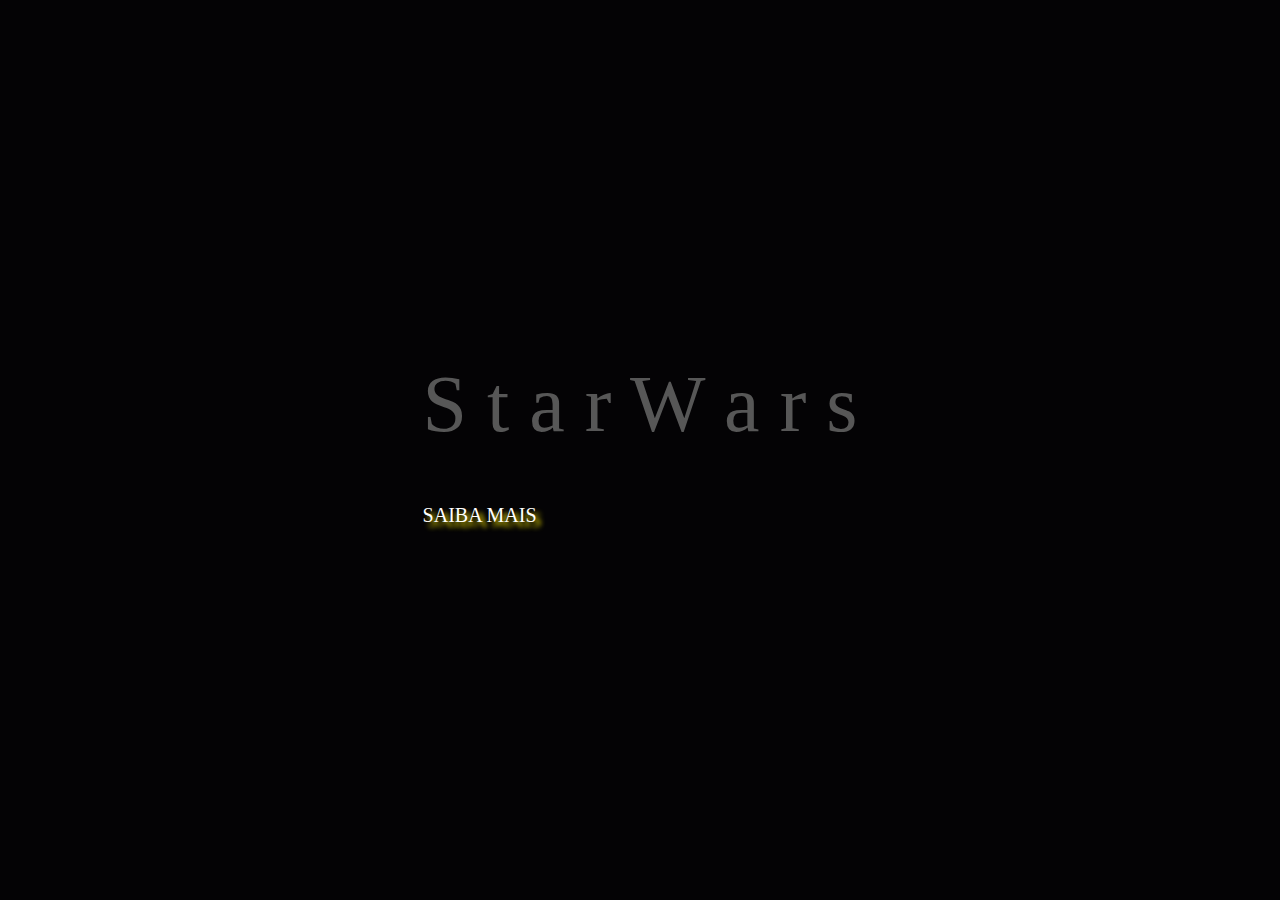
==== AnakinSky/index.html @ 31911933 "Add files via upload" ====
<!DOCTYPE html>
<html lang="en">
<head>
    <meta charset="UTF-8">
    <meta http-equiv="X-UA-Compatible" content="IE=edge">
    <meta name="viewport" content="width=device-width, initial-scale=1.0">
    <title>StarWars</title>
    <link href="./style.css" type="text/css" rel="stylesheet">
</head>
<body>
    <div class="containerST">
        <span>S</span>
        <span>t</span>
        <span>a</span>
        <span>r</span>
        <span>W</span>
        <span>a</span>
        <span>r</span>
        <span>s</span>
        <a class="saiba" style="color: white;" href="anakin.html"><br>ㅤㅤㅤㅤㅤㅤㅤㅤSAIBA MAIS</a>
    </div>
</body>
</html>
---- AnakinSky/style.css ----
*{
    padding: 0;
    margin: 0;
    box-sizing: border-box;
}
:root{
    --colorBack: #040305;
    --colorPurple: #9800ce;
    --colorGrey: rgb(87,87,87);
}
body{
    display: flex;
    justify-content: center;
    align-items: center;
    min-height: 100vh;
    font-size: 5em;
    background: var(--colorBack);

    color: var(--colorGrey);
}
.containerST span{
   animation: StarWars 3s ease-in-out infinite;
}
.containerST span:nth-of-type(2){
    animation-delay: 0.25s;
}
.containerST span:nth-of-type(3){
    animation-delay: 0.50s;
}
.containerST span:nth-of-type(4){
    animation-delay: 0.75s;
}
.containerST span:nth-of-type(5){
    animation-delay: 1s;
}
.containerST span:nth-of-type(6){
    animation-delay: 1.25s;
}
.containerST span:nth-of-type(7){
    animation-delay: 1.50s;
}
.containerST span:nth-of-type(8){
    animation-delay: 1.75s;
}
.containerST span:nth-of-type(9){
    animation-delay: 2s;
}
@keyframes StarWars{
    0%{
        color: white;
        text-shadow: 0 0 12px yellow,
        0 0 50px yellow,
        0 0 100px yellow;
    }
    10%, 90%{
        color: var(--colorGrey);
        text-shadow: none ;
    }
}
@keyframes rotate
{
    to
    {
        --angle: 360deg
    }
}
@property --angle
{

    syntax: '<angle>';
    initial-value: 0deg;
    inherits: false;
}

.rainbow
{

}
.saiba {
    font-size: 20px;
    text-decoration: none;
    text-shadow: 5px 5px 5px rgb(255, 238, 0);
}
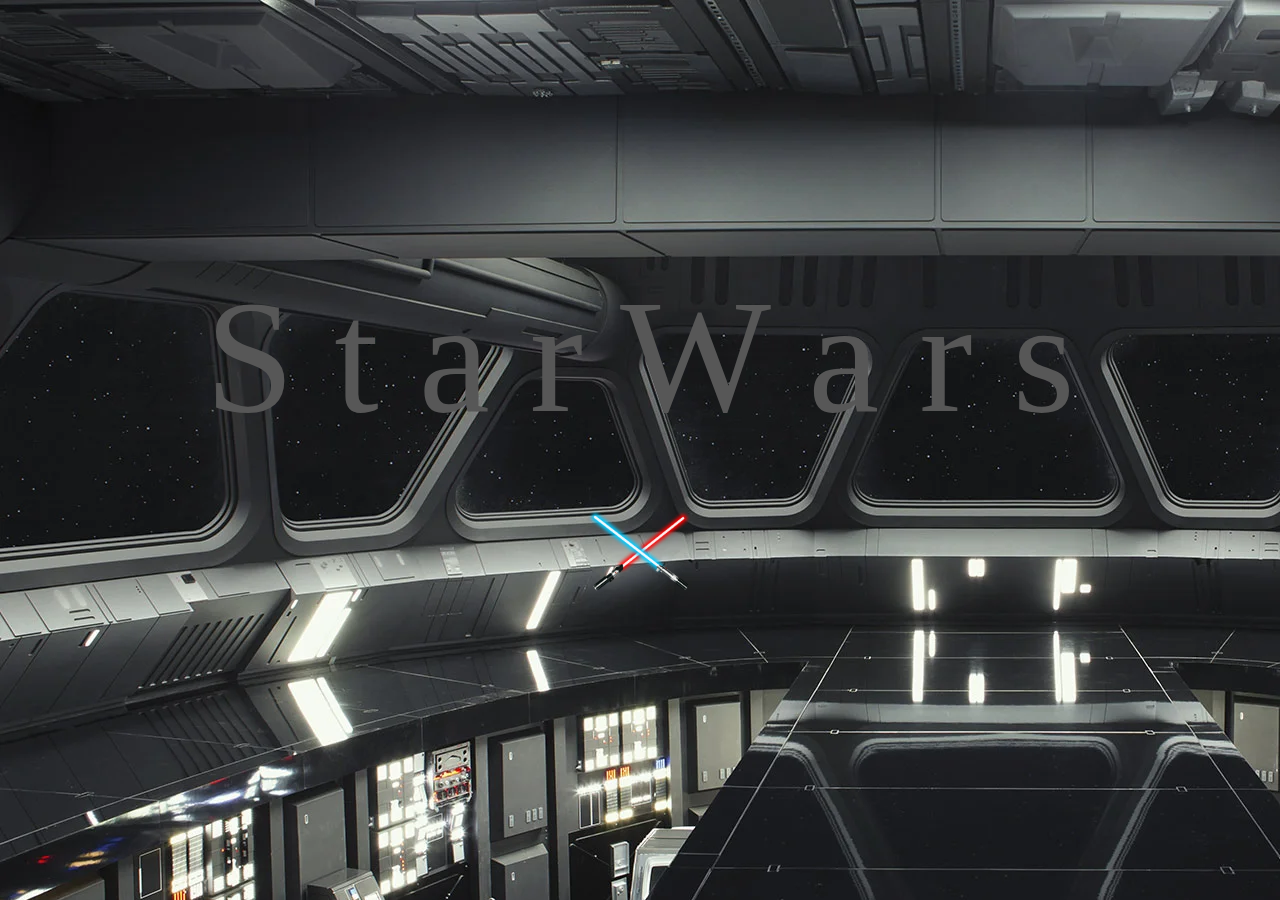
==== commit af0f3cdd: "Add files via upload" ====
--- a/AnakinSky/index.html
+++ b/AnakinSky/index.html
@@ -6,6 +6,7 @@
     <meta name="viewport" content="width=device-width, initial-scale=1.0">
     <title>StarWars</title>
     <link href="./style.css" type="text/css" rel="stylesheet">
+    <link rel="stylesheet" href="./ani.css">
 </head>
 <body>
     <div class="containerST">
@@ -17,7 +18,12 @@
         <span>a</span>
         <span>r</span>
         <span>s</span>
-        <a class="saiba" style="color: white;" href="anakin.html"><br>ㅤㅤㅤㅤㅤㅤㅤㅤSAIBA MAIS</a>
+   
+    </div> 
+    
+    <div class="fgduelo">
+        <a href="anakin.html"><img src="./img/Dueling_lightsabers.svg.png" class="duelo"></a>
     </div>
+   
 </body>
 </html>--- a/AnakinSky/style.css
+++ b/AnakinSky/style.css
@@ -10,11 +10,13 @@
 }
 body{
     display: flex;
+    flex-direction: column;
     justify-content: center;
     align-items: center;
     min-height: 100vh;
-    font-size: 5em;
+    font-size: 10em;
     background: var(--colorBack);
+    background-image: url('./img/star-wars-zoom-background-imperial-star-destroyer.webp');
 
     color: var(--colorGrey);
 }
@@ -76,8 +78,3 @@
 {
 
 }
-.saiba {
-    font-size: 20px;
-    text-decoration: none;
-    text-shadow: 5px 5px 5px rgb(255, 238, 0);
-}--- a/AnakinSky/ani.css
+++ b/AnakinSky/ani.css
@@ -0,0 +1,238 @@
+
+
+body{
+    background-color: black;
+}
+
+.tit{
+    text-shadow: 5px 5px 5px #0026ff;
+    text-align: center;
+   font-family: 'Gill Sans', 'Gill Sans MT', Calibri, 'Trebuchet MS', sans-serif;
+}
+.tit2{
+    text-shadow: 5px 5px 5px rgb(0, 255, 21);
+    text-decoration: none;
+    font-family: 'Gill Sans', 'Gill Sans MT', Calibri, 'Trebuchet MS', sans-serif;
+
+}
+
+
+.anik{
+    color: white;
+   
+
+}
+.container{
+    display: flex;
+    
+}
+.luke{
+    color: white;
+    text-align: center;
+    font-family: 'Gill Sans', 'Gill Sans MT', Calibri, 'Trebuchet MS', sans-serif;
+}
+.mestre{
+    color: white;
+    
+}
+.hist{
+    color: white;
+    font-size: 16px;
+    
+
+   
+}
+.his{
+    text-shadow: 5px 5px 5px rgb(0, 218, 18);
+    text-align: center;
+    font-family: 'Gill Sans', 'Gill Sans MT', Calibri, 'Trebuchet MS', sans-serif;
+}
+.mestl{
+    color: rgb(255, 255, 255);
+    text-shadow: 5px 5px 5px rgb(0, 218, 18);
+    font-family: Verdana, Geneva, Tahoma, sans-serif;
+    text-align: center;
+    }
+.dt{
+    color: white;
+    text-shadow: 5px 5px 5px rgb(255, 5, 5);
+    text-decoration: none;
+    font-family: 'Gill Sans', 'Gill Sans MT', Calibri, 'Trebuchet MS', sans-serif;
+   
+
+
+
+}
+.jedi1{
+    display: flex;
+    align-items: center;
+    text-shadow: 5px 5px 5px rgb(0, 225, 255);
+    text-align: center;
+    font-family: 'Gill Sans', 'Gill Sans MT', Calibri, 'Trebuchet MS', sans-serif;
+
+
+}
+.jedi1 img{
+    margin-left: 10px;
+    
+}
+.tiltD{
+    color: white;
+    text-align: center;
+    text-shadow: 5px 5px 5px rgb(255, 5, 5);
+    font-family: 'Gill Sans', 'Gill Sans MT', Calibri, 'Trebuchet MS', sans-serif;
+
+}
+.container2{
+    display: flex;
+    color: white;
+  
+
+
+}
+@keyframes rotate
+{
+    to
+    {
+        --angle: 360deg
+    }
+}
+@property --angle
+{
+
+    syntax: '<angle>';
+    initial-value: 0deg;
+    inherits: false;
+}
+
+.rainbow
+{
+
+}
+.poder{
+    color: white;
+    text-shadow: 5px 5px 5px rgb(255, 5, 5);
+    font-family: 'Gill Sans', 'Gill Sans MT', Calibri, 'Trebuchet MS', sans-serif;
+    text-align: center;
+    /* --angle: 0deg;
+    border: 5px solid transparent;
+    border-radius: 10px;
+    border-image: conic-gradient(from var(--angle) , rgb(255, 31, 31) , rgb(203, 18, 18) , rgb(132, 50, 50),red  ) 1;
+    border-radius: 10px;
+    width: 170px;
+    animation: 6s rotate linear infinite; */
+}
+.aprendi{
+    color: white;
+    text-shadow: 5px 5px 5px rgb(255, 5, 5);
+    text-align: center;
+    font-family: 'Gill Sans', 'Gill Sans MT', Calibri, 'Trebuchet MS', sans-serif;
+}
+.container3{
+    display: flex;
+    color: white;
+}
+.container4{
+    display: flex;
+    color: white;
+}
+
+.btn-box-luke a{
+    position: relative;
+    background: rgb(0, 0, 0);
+    height: auto;
+    top: 5rem;
+    left: 45%;
+    justify-content: center;
+    align-items: center;
+    display: flex;
+    text-align: center;
+    --angle: 0deg;
+    border: 5px solid transparent;
+    border-radius: 10px;
+    border-image: conic-gradient(from var(--angle) , rgb(46, 255, 31) , rgb(18, 203, 89) , rgb(66, 132, 50),rgb(0, 255, 123)  ) 1;
+    width: 170px;
+    animation: 6s rotate linear infinite;
+    text-decoration: none;
+
+}
+
+.btn-box-darth a{
+    position: relative;
+    background: rgb(0, 0, 0);
+    height: auto;
+    top: 5rem;
+    left: 45%;
+    justify-content: center;
+    align-items: center;
+    display: flex;
+    text-align: center;
+    --angle: 0deg;
+    border: 5px solid transparent ;
+    border-image: conic-gradient(from var(--angle) , rgb(189, 6, 6) , rgb(255, 0, 0) , rgb(202, 5, 5),rgb(255, 64, 64)  ) 1;
+    width: 170px;
+    animation: 6s rotate linear infinite;
+    text-decoration: none;
+
+}
+.container5{
+    display: flex;
+    color: white;
+}
+.aprendi2{
+    color: white;
+    text-shadow: 5px 5px 5px rgb(0, 218, 18);
+    text-align: center;
+    font-family: 'Gill Sans', 'Gill Sans MT', Calibri, 'Trebuchet MS', sans-serif;
+
+}
+.container6{
+    display: flex;
+    color: white;
+}
+.aprendi4{
+    text-shadow: 5px 5px 5px rgb(0, 225, 255);
+    text-align: center;
+    font-family: 'Gill Sans', 'Gill Sans MT', Calibri, 'Trebuchet MS', sans-serif;
+
+
+}
+.saiba{
+    color: white;
+    text-align: center;
+    text-shadow: 5px 5px 5px rgb(0, 38, 255);
+    font-family: 'Gill Sans', 'Gill Sans MT', Calibri, 'Trebuchet MS', sans-serif;
+}
+.btn-box-ani a{
+    position: relative;
+    background: rgb(0, 0, 0);
+    height: auto;
+    top: 5rem;
+    left: 45%;
+    justify-content: center;
+    align-items: center;
+    display: flex;
+    text-align: center;
+    --angle: 0deg;
+    border: 5px solid transparent;
+    border-image: conic-gradient(from var(--angle) , rgb(225, 255, 0) , rgb(255, 247, 0) , rgb(205, 167, 0),rgb(255, 221, 1)  ) 1;
+    width: 170px;
+    animation: 6s rotate linear infinite;
+    text-decoration: none;
+    border-radius: 10px;
+}
+.saiba {
+    font-size: 2px;
+    text-decoration: none;
+    text-shadow: 5px 5px 5px rgb(255, 238, 0);
+    text-align: center;
+}
+.fgduelo{
+  align-items: center;
+    
+}   
+
+.duelo{
+    height: 90px;
+    margin: auto;
+}
